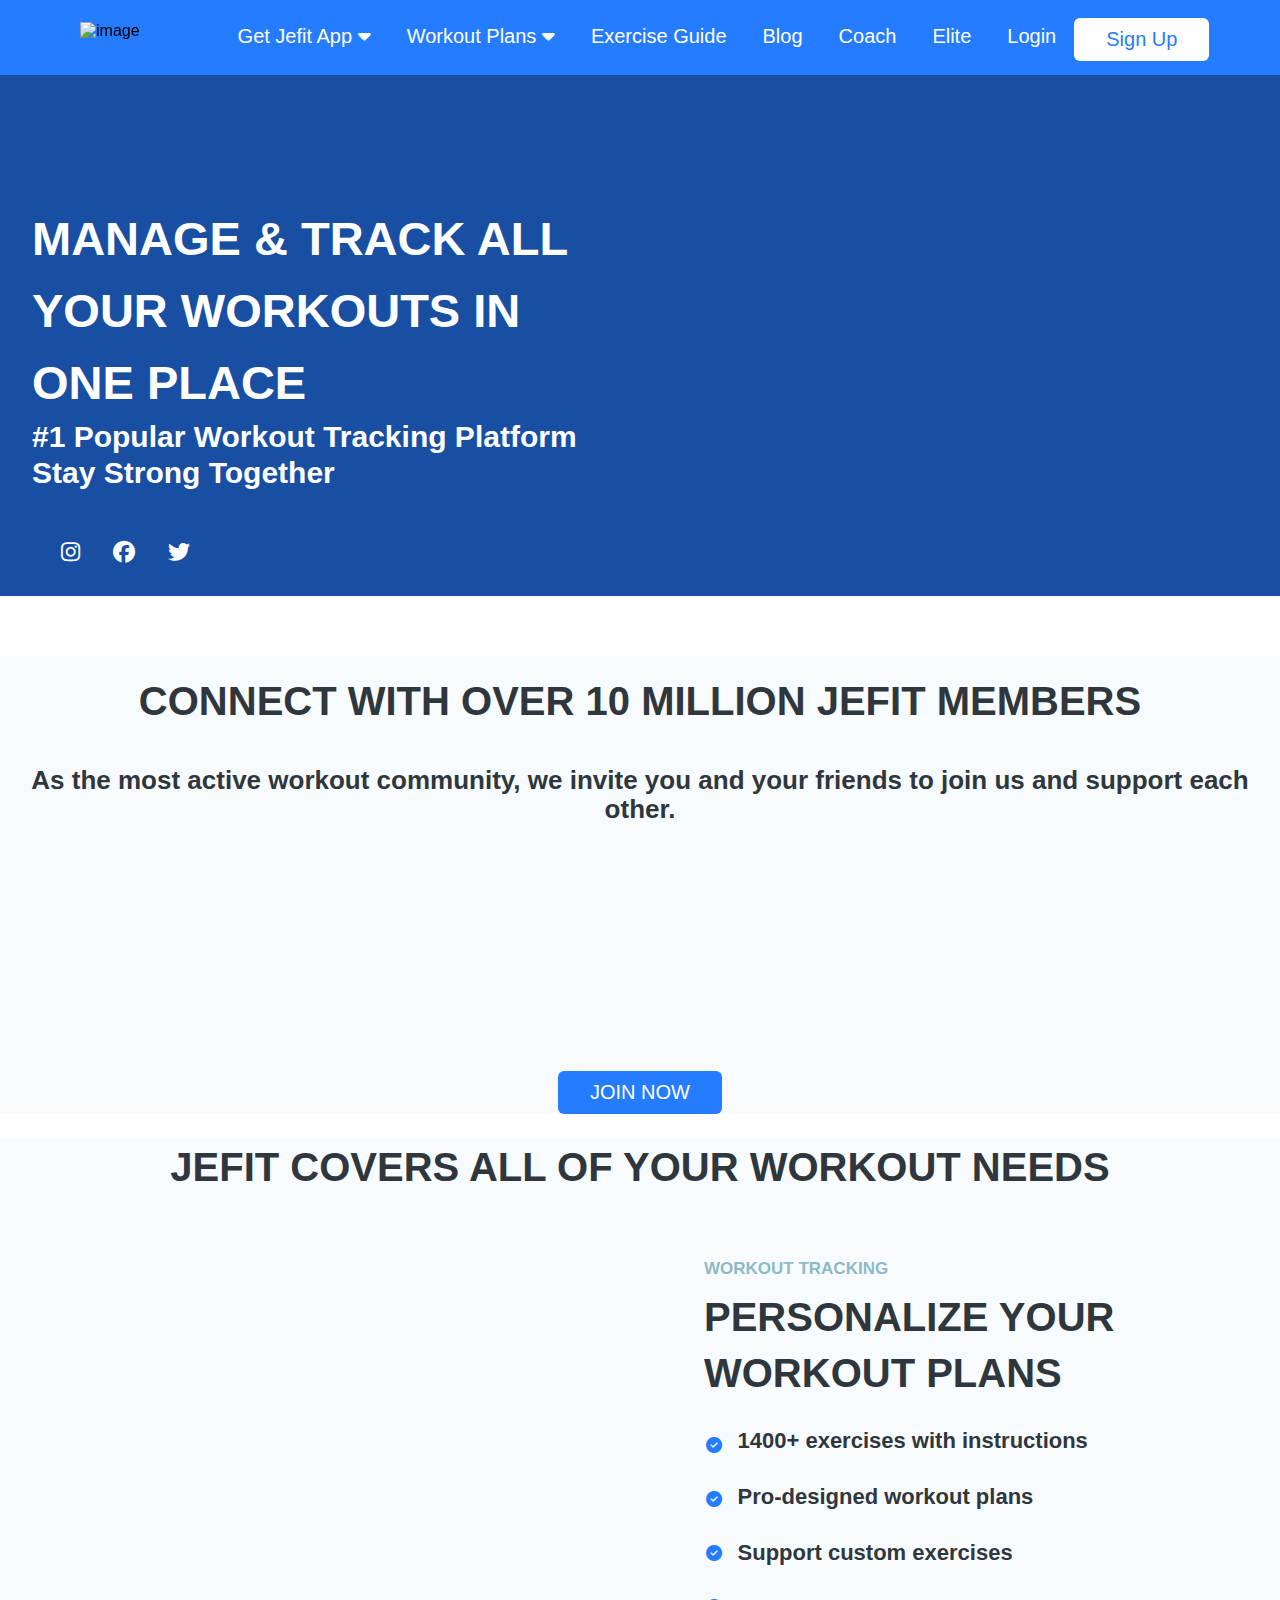
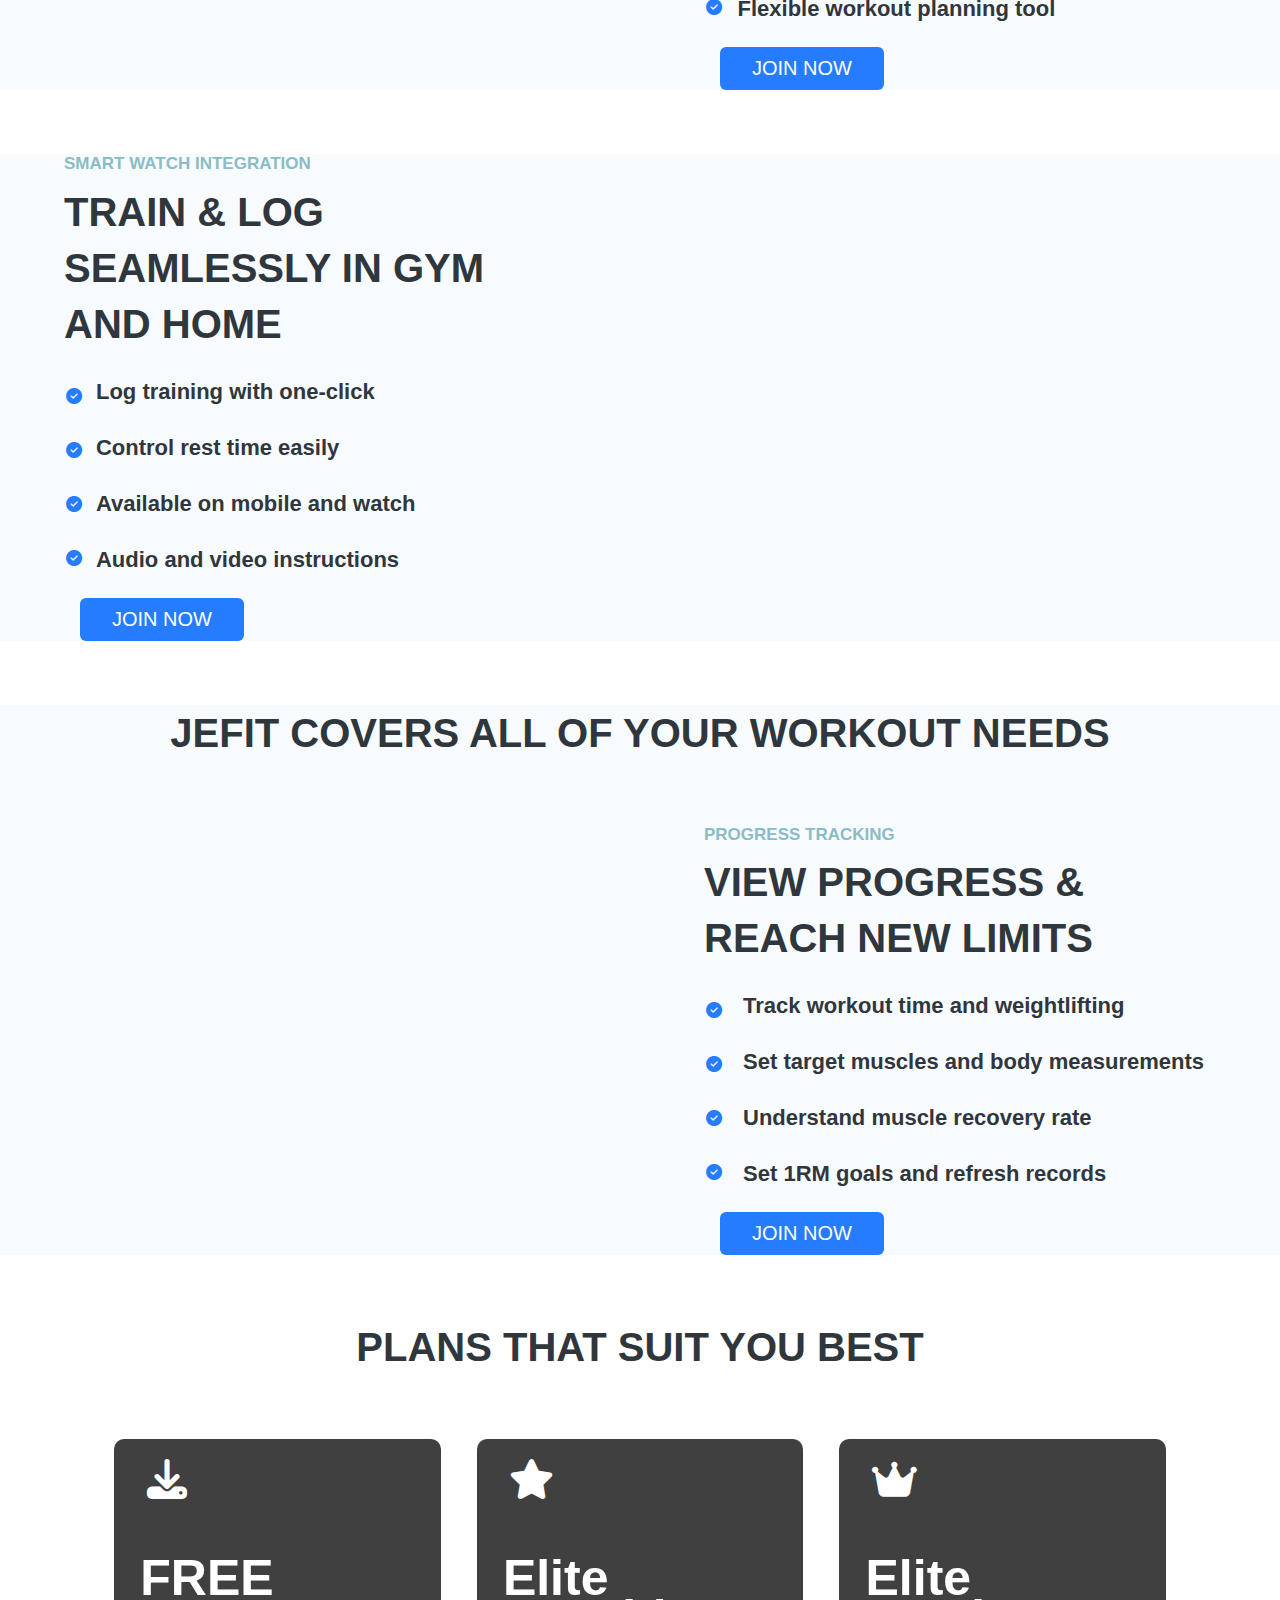
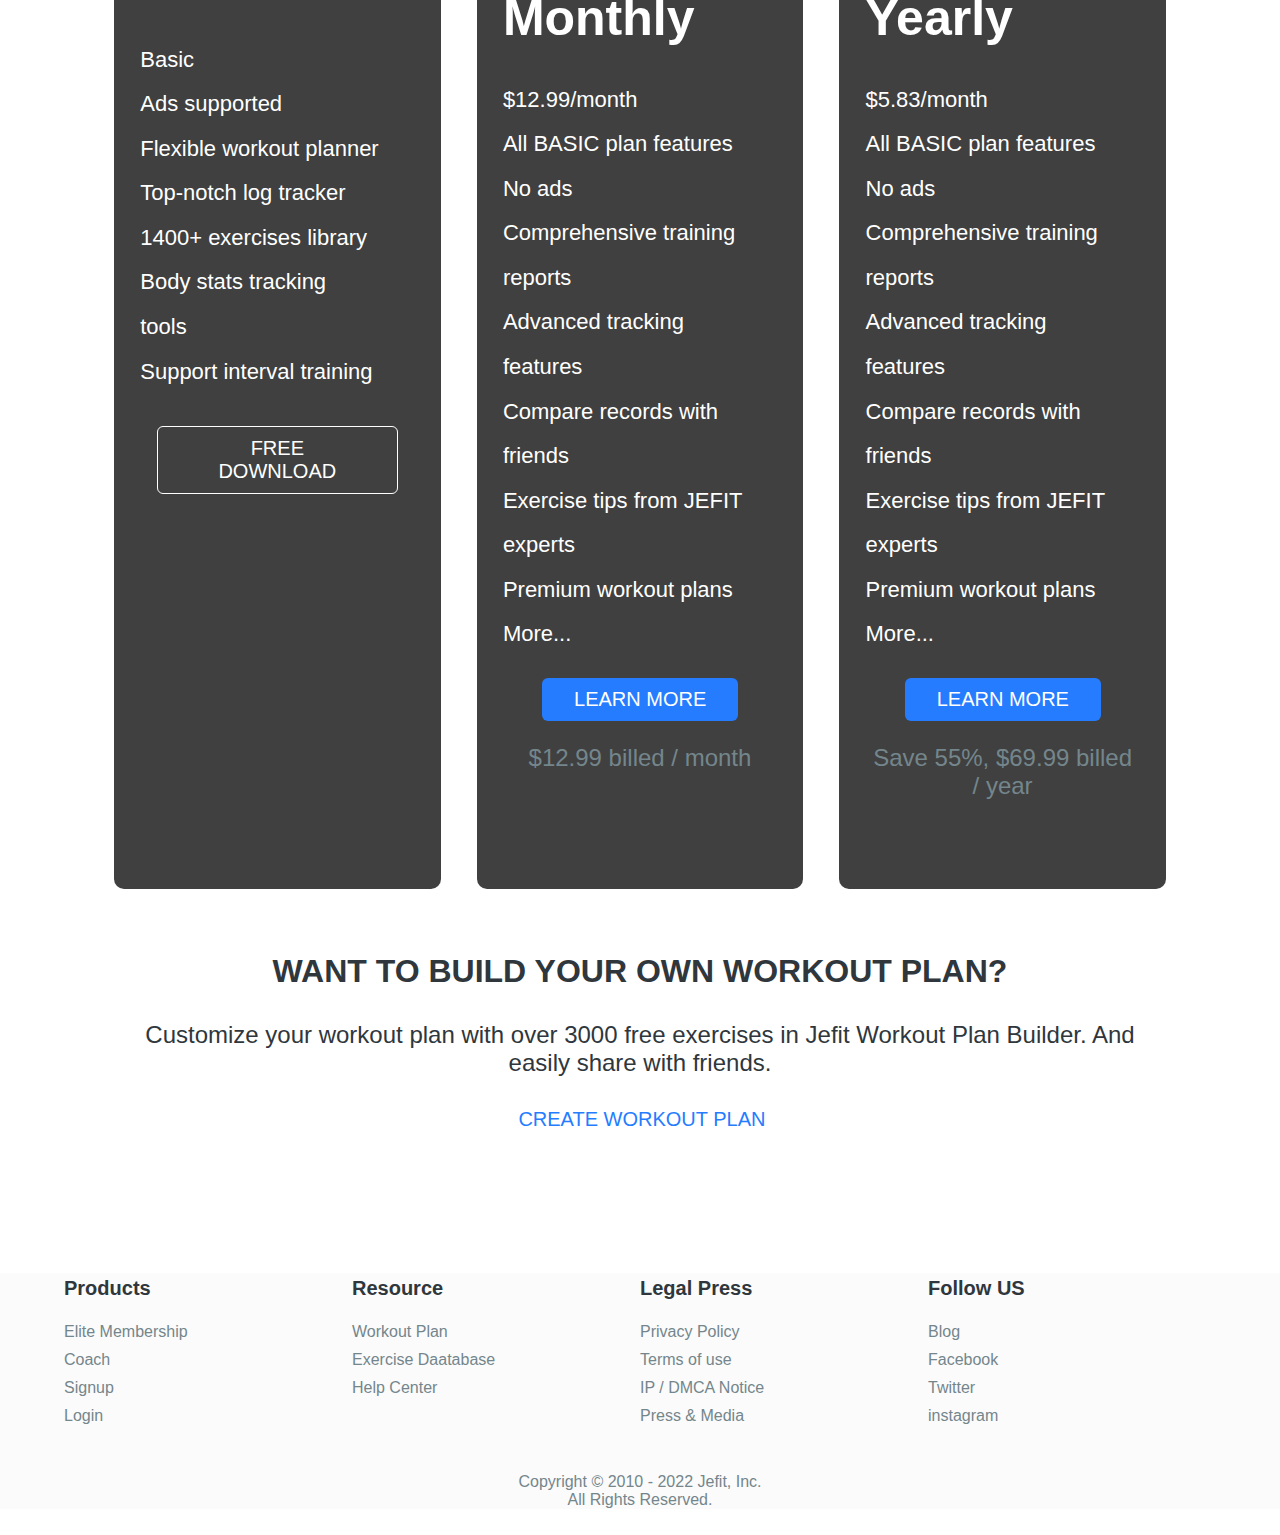
==== Index.html @ 61a79a10 "Merge pull request #26 from iamitpal/Day-5" ====
<!DOCTYPE html>
<html lang="en">
  <head>
    <meta charset="UTF-8" />
    <meta http-equiv="X-UA-Compatible" content="IE=edge" />
    <meta name="viewport" content="width=device-width, initial-scale=1.0" />
    <title>Nav Bar</title>
    <link rel="stylesheet" href="./Styles/nav.css" />
    <link rel="stylesheet" href="./Script/index.js" />
    <link
      rel="stylesheet"
      href="https://cdnjs.cloudflare.com/ajax/libs/font-awesome/6.2.0/css/all.min.css"
    />
  </head>
  <body>
    <nav>
      <div id="toggled_btn" onclick="toggled()">
        <span></span>
        <span></span>
        <span></span>
        <span></span>
      </div>
      <img
        src="https://www.jefit.com/wp/wp-content/uploads/2017/07/cropped-logo_155_40_white-120x31.webp"
        alt="image"
      />
      <ul id="nav">
        <li>
          <a href="https://www.jefit.com"
            >Get Jefit App <i class="fa-solid fa-caret-down"></i
          ></a>
          <ul>
            <li>
              <a
                href="https://apps.apple.com/app/apple-store/id449810000"
                target="_blank"
                >Workout App (iOS)</a
              >
            </li>
            <li>
              <a
                href="https://play.google.com/store/apps/details?id=je.fit&referrer=utm_source%3Demail"
                target="_blank"
                >Workout App (Android)</a
              >
            </li>
          </ul>
        </li>
        <li>
          <a href="#">Workout Plans <i class="fa-solid fa-caret-down"></i></a>
          <ul>
            <li>
              <a href="#">Pro designed Plan</a>
            </li>
            <li>
              <a href="#">Create My Plan</a>
            </li>
          </ul>
        </li>
        <li><a href="#">Exercise Guide</a></li>
        <li><a href="./Blog.html">Blog</a></li>
        <li><a href="#">Coach</a></li>
        <li><a href="#">Elite</a></li>
        <li><a id="Login">Login</a></li>
        <div><button id="Signup">Sign Up</button></div>
      </ul>
    </nav>
    <div id="master1">
      <div id="master2">
        <h1>MANAGE & TRACK ALL YOUR WORKOUTS IN ONE PLACE</h1>
        <h3>#1 Popular Workout Tracking Platform Stay Strong Together</h3>
        <div class="divv">
          <div id="master3">
            <img
              src="https://www.jefit.com/wp/wp-content/uploads/2021/11/googleplay.png.webp"
              alt=""
            />
            <img
              src="https://www.jefit.com/wp/wp-content/uploads/2021/11/appstore.png.webp"
              alt=""
            />
            <div>
              <i href="" class="fa-brands fa-instagram"></i>
              <i class="fa-brands fa-facebook"></i>
              <i class="fa-brands fa-twitter"></i>
            </div>
          </div>
          <div>
            <img
              src="https://www.jefit.com/wp/wp-content/uploads/2021/11/qrcode_white.png.webp"
              alt=""
            />
          </div>
        </div>
      </div>

      <div id="master2">
        <img
          src="https://www.jefit.com/wp/wp-content/uploads/2022/03/website_hero_watch-1536x1280.webp"
          alt=""
        />
      </div>
    </div>
    <div>
      <div id="slidepage">
        <h3>CONNECT WITH OVER 10 MILLION JEFIT MEMBERS</h3>
        <h4>
          As the most active workout community, we invite you and your friends
          to join us and support each other.
        </h4>
        <div class="slider">
          <div class="slide-track">
            <div class="slide">
              <img
                src="https://www.jefit.com/wp/wp-content/uploads/2021/11/9members-150x150.png.webp"
                alt=""
              />
            </div>
            <div class="slide">
              <img
                src="https://www.jefit.com/wp/wp-content/uploads/2021/11/3members-150x150.png.webp"
                alt=""
              />
            </div>
            <div class="slide">
              <img
                src="https://www.jefit.com/wp/wp-content/uploads/2021/11/10members-150x150.png.webp
              "
                alt=""
              />
            </div>
            <div class="slide">
              <img
                src="https://www.jefit.com/wp/wp-content/uploads/2021/11/6members-150x150.png.webp
              "
                alt=""
              />
            </div>
            <div class="slide">
              <img
                src="https://www.jefit.com/wp/wp-content/uploads/2021/11/13members-150x150.png.webp
              "
                alt=""
              />
            </div>
            <div class="slide">
              <img
                src="https://www.jefit.com/wp/wp-content/uploads/2021/11/18members-150x150.png.webp
              "
                alt=""
              />
            </div>
            <div class="slide">
              <img
                src="https://www.jefit.com/wp/wp-content/uploads/2021/11/16members-150x150.png.webp
              "
                alt=""
              />
            </div>
            <div class="slide">
              <img
                src="https://www.jefit.com/wp/wp-content/uploads/2021/11/12members-150x150.png.webp
              "
                alt=""
              />
            </div>
            <div class="slide">
              <img
                src="https://www.jefit.com/wp/wp-content/uploads/2021/11/17members-150x150.png.webp
              "
                alt=""
              />
            </div>
            <div class="slide">
              <img
                src="https://www.jefit.com/wp/wp-content/uploads/2021/11/10members-150x150.png.webp
              "
                alt=""
              />
            </div>
            <div class="slide">
              <img
                src="https://www.jefit.com/wp/wp-content/uploads/2021/11/9members-150x150.png.webp"
                alt=""
              />
            </div>
            <div class="slide">
              <img
                src="https://www.jefit.com/wp/wp-content/uploads/2021/11/3members-150x150.png.webp"
                alt=""
              />
            </div>
            <div class="slide">
              <img
                src="https://www.jefit.com/wp/wp-content/uploads/2021/11/10members-150x150.png.webp
              "
                alt=""
              />
            </div>
            <div class="slide">
              <img
                src="https://www.jefit.com/wp/wp-content/uploads/2021/11/6members-150x150.png.webp
              "
                alt=""
              />
            </div>
            <div class="slide">
              <img
                src="https://www.jefit.com/wp/wp-content/uploads/2021/11/13members-150x150.png.webp
              "
                alt=""
              />
            </div>
            <div class="slide">
              <img
                src="https://www.jefit.com/wp/wp-content/uploads/2021/11/18members-150x150.png.webp
              "
                alt=""
              />
            </div>
            <div class="slide">
              <img
                src="https://www.jefit.com/wp/wp-content/uploads/2021/11/16members-150x150.png.webp
              "
                alt=""
              />
            </div>
            <div class="slide">
              <img
                src="https://www.jefit.com/wp/wp-content/uploads/2021/11/12members-150x150.png.webp
              "
                alt=""
              />
            </div>
            <div class="slide">
              <img
                src="https://www.jefit.com/wp/wp-content/uploads/2021/11/17members-150x150.png.webp
              "
                alt=""
              />
            </div>
            <div class="slide">
              <img
                src="https://www.jefit.com/wp/wp-content/uploads/2021/11/10members-150x150.png.webp
              "
                alt=""
              />
            </div>
          </div>
        </div>
        <div>
          <button class="button-34" role="button">JOIN NOW</button>
        </div>
      </div>
    </div>
    <div id="container">
      <h1>JEFIT COVERS ALL OF YOUR WORKOUT NEEDS</h1>
      <div>
        <div>
          <img
            src="https://www.jefit.com/wp/wp-content/uploads/2022/08/web1-1536x1536.png"
            alt=""
          />
        </div>
        <div id="container1">
          <div>
            <h4>WORKOUT TRACKING</h4>
            <h2>PERSONALIZE YOUR WORKOUT PLANS</h2>
          </div>
          <div>
            <div>
              <div>
                <i class="fa-solid fa-circle-check"> </i>
              </div>
              <div>
                <i class="fa-solid fa-circle-check"> </i>
              </div>
              <div>
                <i class="fa-solid fa-circle-check"> </i>
              </div>
              <div>
                <i class="fa-solid fa-circle-check"> </i>
              </div>
            </div>
            <div>
              <h3>1400+ exercises with instructions</h3>
              <h3>Pro-designed workout plans</h3>
              <h3>Support custom exercises</h3>
              <h3>Flexible workout planning tool</h3>
              <div>
                <button class="button-34" role="button">JOIN NOW</button>
              </div>
            </div>
          </div>
        </div>
      </div>
    </div>
    <div id="container">
      <h1></h1>
      <div>
        <div id="container1">
          <div>
            <h4>SMART WATCH INTEGRATION</h4>
            <h2>TRAIN & LOG SEAMLESSLY IN GYM AND HOME</h2>
          </div>
          <div>
            <div>
              <div>
                <i class="fa-solid fa-circle-check"> </i>
              </div>
              <div>
                <i class="fa-solid fa-circle-check"> </i>
              </div>
              <div>
                <i class="fa-solid fa-circle-check"> </i>
              </div>
              <div>
                <i class="fa-solid fa-circle-check"> </i>
              </div>
            </div>
            <div>
              <h3>Log training with one-click</h3>
              <h3>Control rest time easily</h3>
              <h3>Available on mobile and watch</h3>
              <h3>Audio and video instructions</h3>
              <div>
                <button class="button-34" role="button">JOIN NOW</button>
              </div>
            </div>
          </div>
        </div>
        <div>
          <img
            src="https://www.jefit.com/wp/wp-content/uploads/2022/08/web2-1536x1536.png"
            alt=""
          />
        </div>
      </div>
    </div>
    <div id="container">
      <h1>JEFIT COVERS ALL OF YOUR WORKOUT NEEDS</h1>
      <div>
        <div>
          <img
            src="https://www.jefit.com/wp/wp-content/uploads/2022/08/web3-1536x1536.png"
            alt=""
          />
        </div>
        <div id="container1">
          <div>
            <h4>PROGRESS TRACKING</h4>
            <h2>VIEW PROGRESS & REACH NEW LIMITS</h2>
          </div>
          <div>
            <div>
              <div>
                <i class="fa-solid fa-circle-check"> </i>
              </div>
              <div>
                <i class="fa-solid fa-circle-check"> </i>
              </div>
              <div>
                <i class="fa-solid fa-circle-check"> </i>
              </div>
              <div>
                <i class="fa-solid fa-circle-check"> </i>
              </div>
            </div>
            <div>
              <h3>Track workout time and weightlifting</h3>
              <h3>Set target muscles and body measurements</h3>
              <h3>Understand muscle recovery rate</h3>
              <h3>Set 1RM goals and refresh records</h3>
              <div>
                <button class="button-34" role="button">JOIN NOW</button>
              </div>
            </div>
          </div>
        </div>
      </div>
    </div>
    <div>
      <h1>PLANS THAT SUIT YOU BEST</h1>
      <div id="elite">
        <div>
          <div>
            <i class="fa-solid fa-download"></i>
            <h1>FREE</h1>
            <h3>Basic</h3>
            <h3>Ads supported</h3>
            <h3>Flexible workout planner</h3>
            <h3>Top-notch log tracker</h3>
            <h3>1400+ exercises library</h3>
            <h3>Body stats tracking</h3>
            <h3>tools</h3>
            <h3>Support interval training</h3>
            <div>
              <button class="dbutton" role="button">FREE DOWNLOAD</button>
            </div>
          </div>
          <div>
            <i class="fa-solid fa-star"></i>
            <h1>Elite Monthly</h1>
            <h3>$12.99/month</h3>
            <h3>All BASIC plan features</h3>
            <h3>No ads</h3>
            <h3>Comprehensive training</h3>
            <h3>reports</h3>
            <h3>Advanced tracking</h3>
            <h3>features</h3>
            <h3>Compare records with</h3>
            <h3>friends</h3>
            <h3>Exercise tips from JEFIT</h3>
            <h3>experts</h3>
            <h3>Premium workout plans</h3>
            <h3>More...</h3>
            <div>
              <button class="button-344" role="button">LEARN MORE</button>
            </div>
            <h2>$12.99 billed / month</h2>
          </div>
          <div>
            <i class="fa-solid fa-crown"></i>
            <h1>
              Elite <br />
              Yearly
            </h1>
            <h3>$5.83/month</h3>
            <h3>All BASIC plan features</h3>
            <h3>No ads</h3>
            <h3>Comprehensive training</h3>
            <h3>reports</h3>
            <h3>Advanced tracking</h3>
            <h3>features</h3>
            <h3>Compare records with</h3>
            <h3>friends</h3>
            <h3>Exercise tips from JEFIT</h3>
            <h3>experts</h3>
            <h3>Premium workout plans</h3>
            <h3>More...</h3>
            <div>
              <button class="button-344" role="button">LEARN MORE</button>
            </div>
            <h2>Save 55%, $69.99 billed / year</h2>
          </div>
        </div>
      </div>
    </div>
    <div id="lpage">
      <div>
        <h1>WANT TO BUILD YOUR OWN WORKOUT PLAN?</h1>
        <h2>
          Customize your workout plan with over 3000 free exercises in Jefit
          Workout Plan Builder. And easily share with friends.
        </h2>
        <button class="lbutton">CREATE WORKOUT PLAN</button>
      </div>
    </div>
    <div id="footer">
      <div>
        <div>
          <h4>Products</h4>
          <div>
            <a href="">Elite Membership</a><br />
            <a href="">Coach</a><br />
            <a href="">Signup</a><br />
            <a href="">Login</a>
          </div>
        </div>
        <div>
          <h4>Resource</h4>
          <div>
            <a href="">Workout Plan</a><br />
            <a href="">Exercise Daatabase</a><br />
            <a href="">Help Center</a><br />
          </div>
        </div>
        <div>
          <h4>Legal Press</h4>
          <div>
            <a href="">Privacy Policy</a><br />
            <a href="">Terms of use</a><br />
            <a href="">IP / DMCA Notice</a><br />
            <a href="">Press & Media</a>
          </div>
        </div>
        <div>
          <h4>Follow US</h4>
          <div>
            <a href="">Blog</a><br />
            <a href="">Facebook</a><br />
            <a href="">Twitter</a><br />
            <a href="">instagram</a>
          </div>
        </div>
      </div>
      <p>Copyright © 2010 - 2022 Jefit, Inc.</p>
      <p>All Rights Reserved.</p>
    </div>
  </body>
</html>
<script>
  document.querySelector("#Login").addEventListener("click", Login);
  document.querySelector("#Signup").addEventListener("click", Signup);
  document.querySelector("nav img").addEventListener("click", home);

  function Login() {
    console.log("invoked");
    window.location.href = "Login.html";
  }
  function Signup() {
    console.log("invoked");
    window.location.href = "Signup.html";
  }
  function home() {
    console.log("invoked");
    window.location.href = "nav.html";
  }
  function toggled() {
    let navbar = document.getElementById("nav");
    navbar.classList.toggled("show");
  }
</script>
---- Styles/nav.css ----
* {
  margin: 0;
  padding: 0;
  font-family: sans-serif;
  /* background-color: #f8fbfe; */
}
nav {
  width: 100%;
  height: 75px;
  background-color: #257cff;
}
nav img {
  margin: auto;
  float: left;
  padding: 22px 80px;
  cursor: pointer;
}
nav ul li {
  /* border: 1px solid red; */
  float: left;
  list-style: none;
  position: relative;
}
nav ul li a {
  display: inline-block;
  /* border: 1px solid red; */
  font-family: sans-serif;
  color: white;
  font-size: 20px;
  padding: 20px 18px;
  margin-top: 5px;
  text-decoration: none;
}
#toggled_btn {
  width: 35px;
  position: absolute;
  right: 80px;
  top: 20px;
  display: none;
}
#toggled_btn span {
  display: inline-block;
  width: 100%;
  height: 2px;
  background-color: #ffffff;
  float: left;
  margin-bottom: 8px;
}

nav ul li ul {
  display: none;
  /* border: 1px solid red; */
  position: absolute;
  background-color: #257cff;
  padding: 10px;
  border-radius: 0px 0px 4px 4px;
}
#Login {
  cursor: pointer;
}

nav ul li:hover ul {
  display: block;
}

nav ul li ul li {
  width: 140px;
  border-radius: 4px;
}
nav ul li ul li a {
  padding: 8px 6px;
}
nav ul li ul li a:hover {
  color: #dfd3d3;
}
button {
  background-color: white;
  border: none;
  color: #257cff;
  padding: 10px 32px;
  text-align: center;
  text-decoration: none;
  font-size: 20px;
  border-radius: 6px;
  cursor: pointer;
  margin-top: 18px;
}
button:hover {
  background-color: #184fa3;
  border: none;
  color: white;
  padding: 10px 32px;
  text-align: center;
  text-decoration: none;
  font-size: 20px;
  border-radius: 6px;
  cursor: pointer;
}
#master1 {
  display: grid;
  width: 100%;
  /* border: 4px solid rgb(122, 85, 224); */
  grid-template-columns: repeat(2, 2fr);
  grid-template-rows: repeat(1, auto);
  background-color: #184fa3;
}
#master2 {
  /* border: 4px solid yellow; */
  margin-top: 15%;
  padding: 5%;
}
#master2 > img {
  width: 100%;
  /* height: 410px; */
}
.divv {
  /* border: 5px solid red; */
  display: grid;
  grid-template-columns: repeat(2, 1fr);
  grid-template-rows: repeat(1, auto);
}
#master3 {
  /* border: 1px solid white; */
  margin-top: 5%;
  color: white;
}
#master3 + div {
  /* border: 1px solid white; */
  margin-top: 5%;
}
#master2 > h1 {
  font-family: sans-serif;
  font-size: 47px;
  line-height: 72px;
  color: white;
}
h1 + h3 {
  font-family: sans-serif;
  font-size: 30px;
  line-height: 36px;
  color: white;
}
div > i {
  margin-top: 6%;
  margin-left: 10%;
  font-size: 22px;
}
#slidepage {
  background-color: #f8fbfe;
  /* border: 4px solid royalblue; */
  width: 100%;
  height: auto;
  margin: auto;
  /* text-align: center; */
}
#slidepage > h3 {
  /* border: 1px solid red; */
  color: #2f373d;
  margin-top: 60px;
  font-size: 40px;
  line-height: 50px;
  text-align: center;
}
#slidepage > h3 + h4 {
  /* border: 1px solid red; */
  color: #2f373d;
  margin-top: 20px;
  font-size: 26px;
  line-height: 29px;
  text-align: center;
}

/* ----------------------------------------------------------- */
.slider {
  height: 250px;
  margin: auto;
  position: relative;
  width: 90%;
  display: grid;
  place-items: center;
  overflow: hidden;
}
.slide-track {
  display: flex;
  width: calc(250px * 20);
  animation: scroll 40s linear infinite;
}
.slide-track:hover {
  animation-play-state: paused;
}
@keyframes scroll {
  0% {
    transform: translateX(0);
  }
  100% {
    transform: translateX(calc(-250px * 10));
  }
}
.slide {
  height: 200px;
  width: 250px;
  display: flex;
  align-items: center;
  padding: 15px;
  perspective: 100px;
}
img {
  /* width: 100%; */
  transition: transform 0.5s;
}
img:hover {
  transform: translateZ(20px);
}
/* ---------------------------------------------------------------------------- */
#slidepage > h3 {
  /* border: 4px solid blue; */
  /* margin-top: 20px; */
  padding: 20px 0px;
}
.button-34 {
  background-color: #257cff;
  border: none;
  color: white;
  padding: 10px 32px;
  text-align: center;
  text-decoration: none;
  font-size: 20px;
  border-radius: 6px;
  cursor: pointer;
  margin-top: 22px;
}
.button-34:hover {
  background-color: #184fa3;
  border: none;
  color: white;
  padding: 10px 32px;
  text-align: center;
  text-decoration: none;
  font-size: 20px;
  border-radius: 6px;
  cursor: pointer;
}
.slider + div {
  /* border: 4px solid royalblue; */
  text-align: center;
  margin-top: -25px;
}
#container {
  width: 100%;
  background-color: #f8fbfe;
}
#container > h1 {
  text-align: center;
  color: #2f373d;
  font-size: 40px;
  line-height: 56px;
  margin-bottom: 5%;
  margin-top: 2%;
}
#container > h1 + div {
  /* border: 4px solid royalblue; */
  display: flex;
  /* flex-direction: column; */
  width: 100%;
}
#container > h1 + div img {
  width: 100%;
}
#container > h1 + div > div {
  /* border: 4px solid yellow; */
  margin: auto;
  width: 38%;
  height: auto;
  margin-left: 5%;
}
.fa-circle-check {
  color: #257cff;
  margin-top: 36px;
  font-size: medium;
}
#container1 > div + div {
  /* border: 1px solid red; */
  width: fit-content;
  display: flex;
  width: fit-content;
  /* margin-top: 30px; */
  width: 100%;
}
#container1 > div + div > div > h3 {
  width: 100%;
  margin-top: 24px;
  margin-left: 5%;
  color: #2f373d;
  font-size: 22px;
  line-height: 32px;
}
#container1 > div > h2 {
  margin-top: 2%;
  font-size: 40px;
  line-height: 56px;
  color: #2f373d;
}
#container1 > div > h4 {
  font-size: 17px;
  line-height: 20px;
  color: #8bbbc5;
}
#elite {
  width: 100%;
}
#elite > div {
  /* border: 3px solid rgb(255, 0, 119); */
  display: flex;
  margin: auto;
  width: 85%;
  height: 1050px;
}
#elite > div > div {
  /* border: 3px solid rgb(231, 17, 17); */
  background-color: #404040;
  width: 30%;
  margin: auto;
  height: 100%;
  border-radius: 10px;
}
#container + div > h1 {
  text-align: center;
  font-size: 40px;
  line-height: 56px;
  color: #2f373d;
  margin: 5%;
}
div > i + h1 {
  font-size: 50px;
  line-height: 40px;
  color: #fff;
  padding: 12% 8%;
  margin-top: 6%;
}
div > i + h1 ~ h3 {
  font-size: 22px;
  line-height: 25px;
  font-weight: normal;
  color: white;
  padding: 3% 8%;
}
h3 + h3 + div > button {
  margin: auto;
}
h3 + div > button:hover {
  background-color: white;
  color: #257cff;
  border: #257cff;
}
div + h2 {
  color: #74868c;
  text-align: center;
  margin: 7% 10%;
  font-weight: normal;
}
.fa-crown {
  font-size: 40px;
  color: white;
}
.fa-star {
  font-size: 40px;
  color: white;
}
.fa-download {
  font-size: 40px;
  color: white;
}
.dbutton {
  margin: 10% 13%;
  background-color: transparent;
  border: 1px solid white;
  color: #fff;
}
.button-344 {
  background-color: #257cff;
  border: none;
  color: white;
  padding: 10px 32px;
  text-align: center;
  text-decoration: none;
  font-size: 20px;
  border-radius: 6px;
  cursor: pointer;
  margin-top: 22px;
  margin-left: 20%;
}
.button-344:hover {
  background-color: #184fa3;
  border: none;
  color: white;
  padding: 10px 32px;
  text-align: center;
  text-decoration: none;
  font-size: 20px;
  border-radius: 6px;
  cursor: pointer;
}
#lpage {
  width: 100%;
  height: auto;
  /* border: 2px solid green; */
}
#lpage > div {
  width: 80%;
  height: 320px;
  /* border: 4px solid maroon; */
  margin: auto;
  margin-top: 5%;
}
#lpage > div > h1 {
  text-align: center;
  color: #2f373d;
}
#lpage > div > h1 + h2 {
  color: #2f373d;
  text-align: center;
  margin-top: 3%;
  font-weight: normal;
}
#lpage > div > h1 + h2 + button {
  text-align: center;
  align-items: center;
  margin-left: 35%;
  margin-top: 2%;
  /* border: 1px solid #257cff; */
}
/* ------------------------------------------------------------- */
#footer {
  width: 100%;
  height: auto;
  /* border: 1px solid hotpink; */
  background-color: #fbfbfb;
  margin-bottom: 2%;
}
#footer > div {
  /* border: 4px solid rebeccapurple; */
  display: grid;
  width: 90%;
  margin: auto;
  grid-template-columns: repeat(4, 1fr);
  grid-template-rows: repeat(1, 200px);
}
#footer > div h4 {
  /* border: 1px solid green; */
  color: #2f373d;
  font-size: 20px;
  line-height: 30px;
  font-weight: 700;
}
#footer > div > div h4 + div {
  margin-top: 5%;
}
#footer a {
  text-decoration: none;
  color: #74868c;
  font-size: 16px;
  line-height: 28px;
}
#footer p {
  text-align: center;
  color: #74868c;
}

/* Medium screens */
@media all and (min-width: 451px) and (max-width: 750px) {
  #master1 {
    grid-template-columns: repeat(1, 1fr);
  }
  h3 + div {
    grid-template-columns: repeat(1, 1fr);
  }
  #master2 > h1 {
    font-size: 30px;
  }
  h1 + h3 {
    font-size: 22px;
  }
  /* #master2 > img {
    width: 100%;
  } */
  #slidepage > h3 {
    font-size: 32px;
  }
  #slidepage > h3 + h4 {
    font-size: 18px;
  }
  #container > h1 {
    font-size: 35px;
  }
  #container > h1 + div {
    flex-direction: column;
  }
}
/* Small screens */
@media all and (min-width: 100px) and (max-width: 450px) {
  h3 + div {
    grid-template-columns: repeat(1, 1fr);
  }
  #master1 {
    grid-template-columns: repeat(1, 1fr);
  }
  #master2 > h1 {
    font-size: 22px;
  }
  h1 + h3 {
    font-size: 15px;
  }
  #slidepage > h3 {
    font-size: 28px;
  }
  #slidepage > h3 + h4 {
    font-size: 15px;
  }
  #container > h1 {
    font-size: 30px;
  }
  #container > h1 + div {
    flex-direction: column;
  }
}
@media (max-width: 991px) {
  #toggled_btn {
    display: block;
  }
  nav ul li {
    display: none;
    width: 100%;
    border-top: 1px solid #000;
    padding-top: 20px;
    margin-top: 30px;
  }
  #nav ul li {
    padding: 15px 0px;
    width: 100%;
  }
  #Signup {
    display: none;
  }
  #nav.show {
    display: block;
  }
}
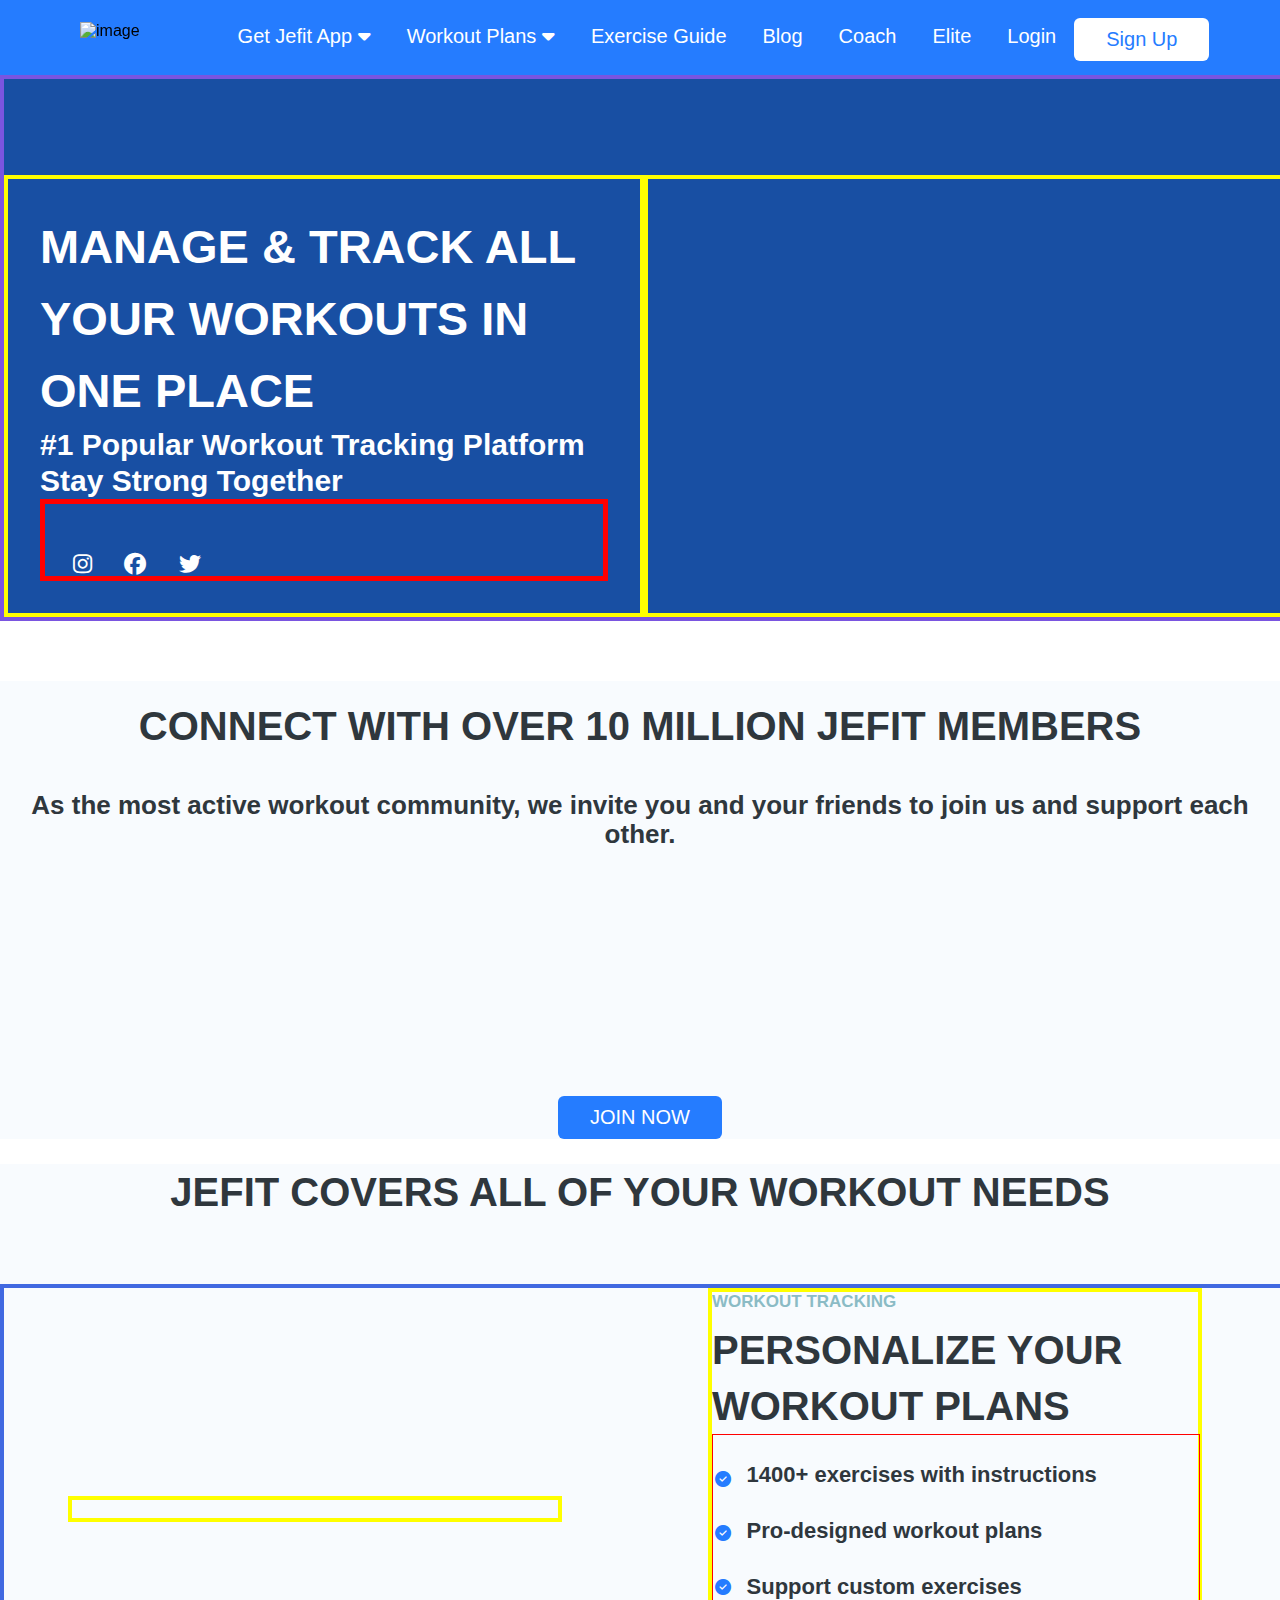
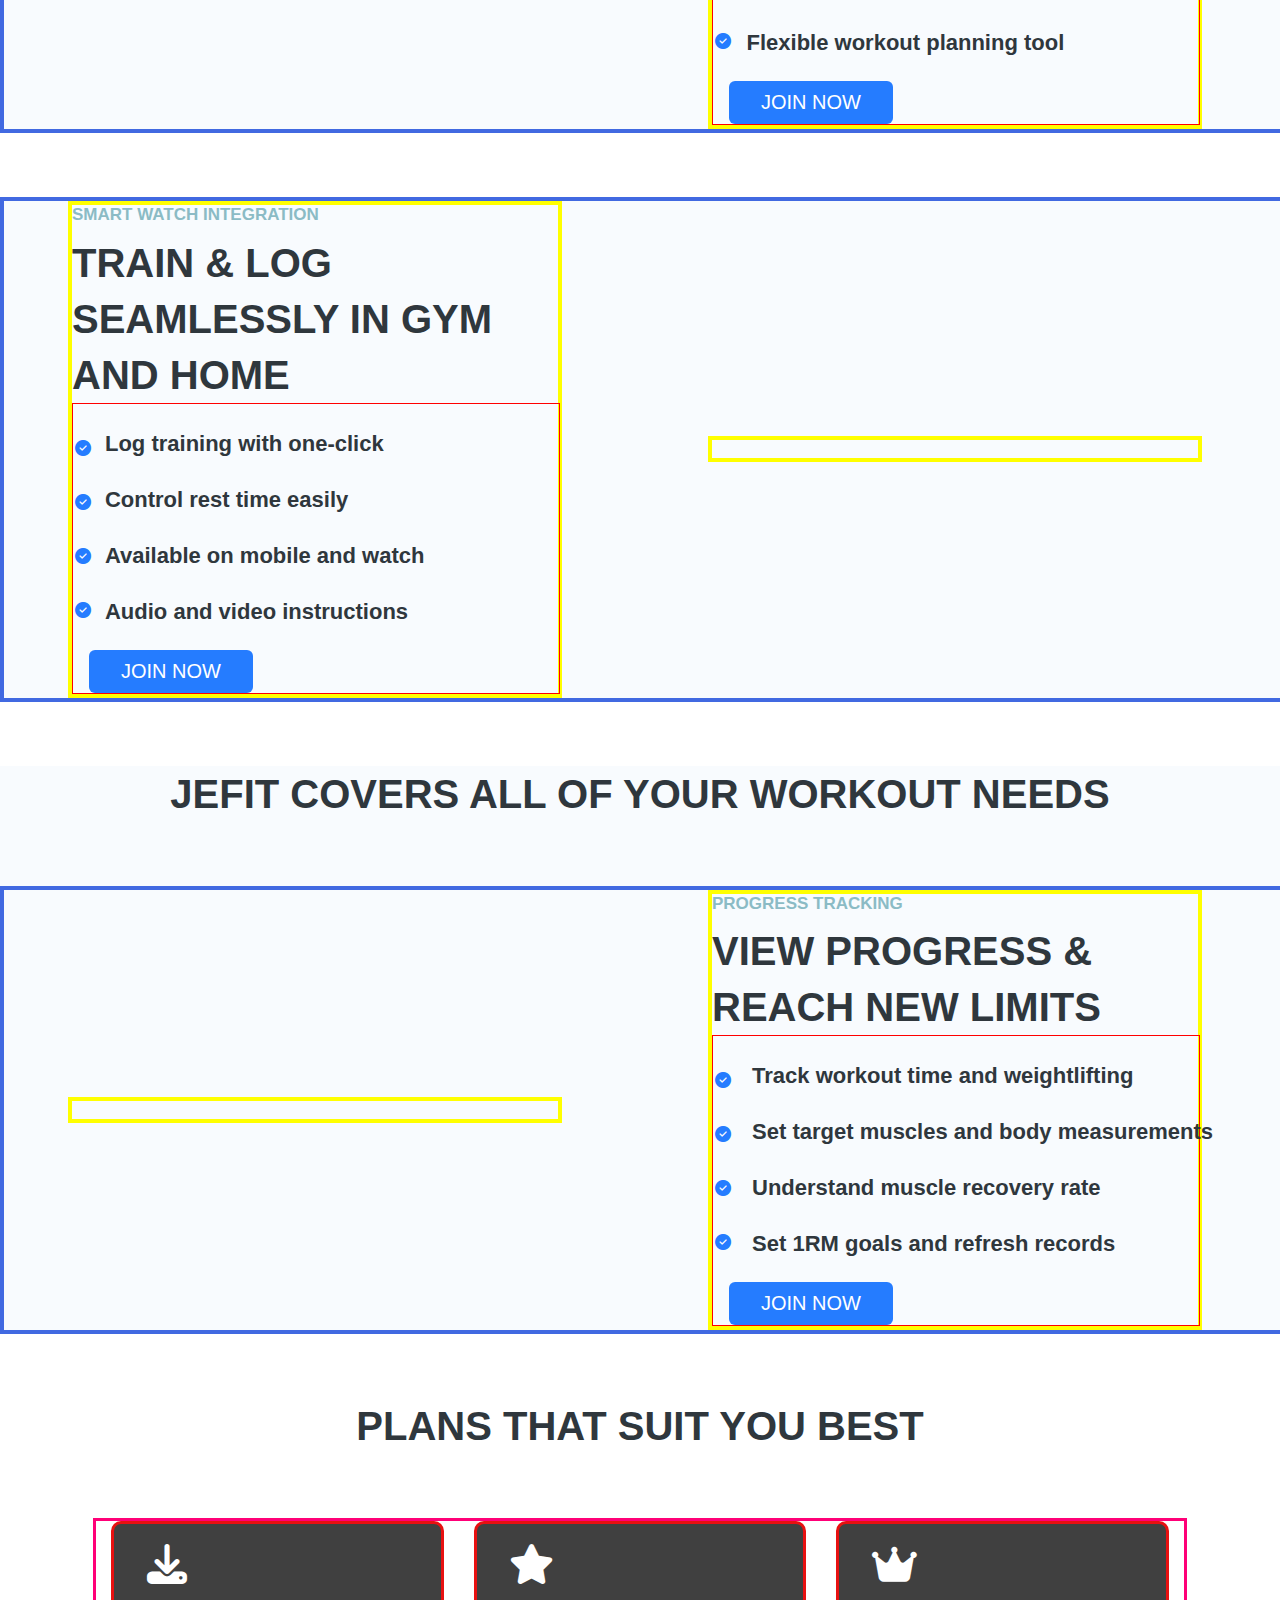
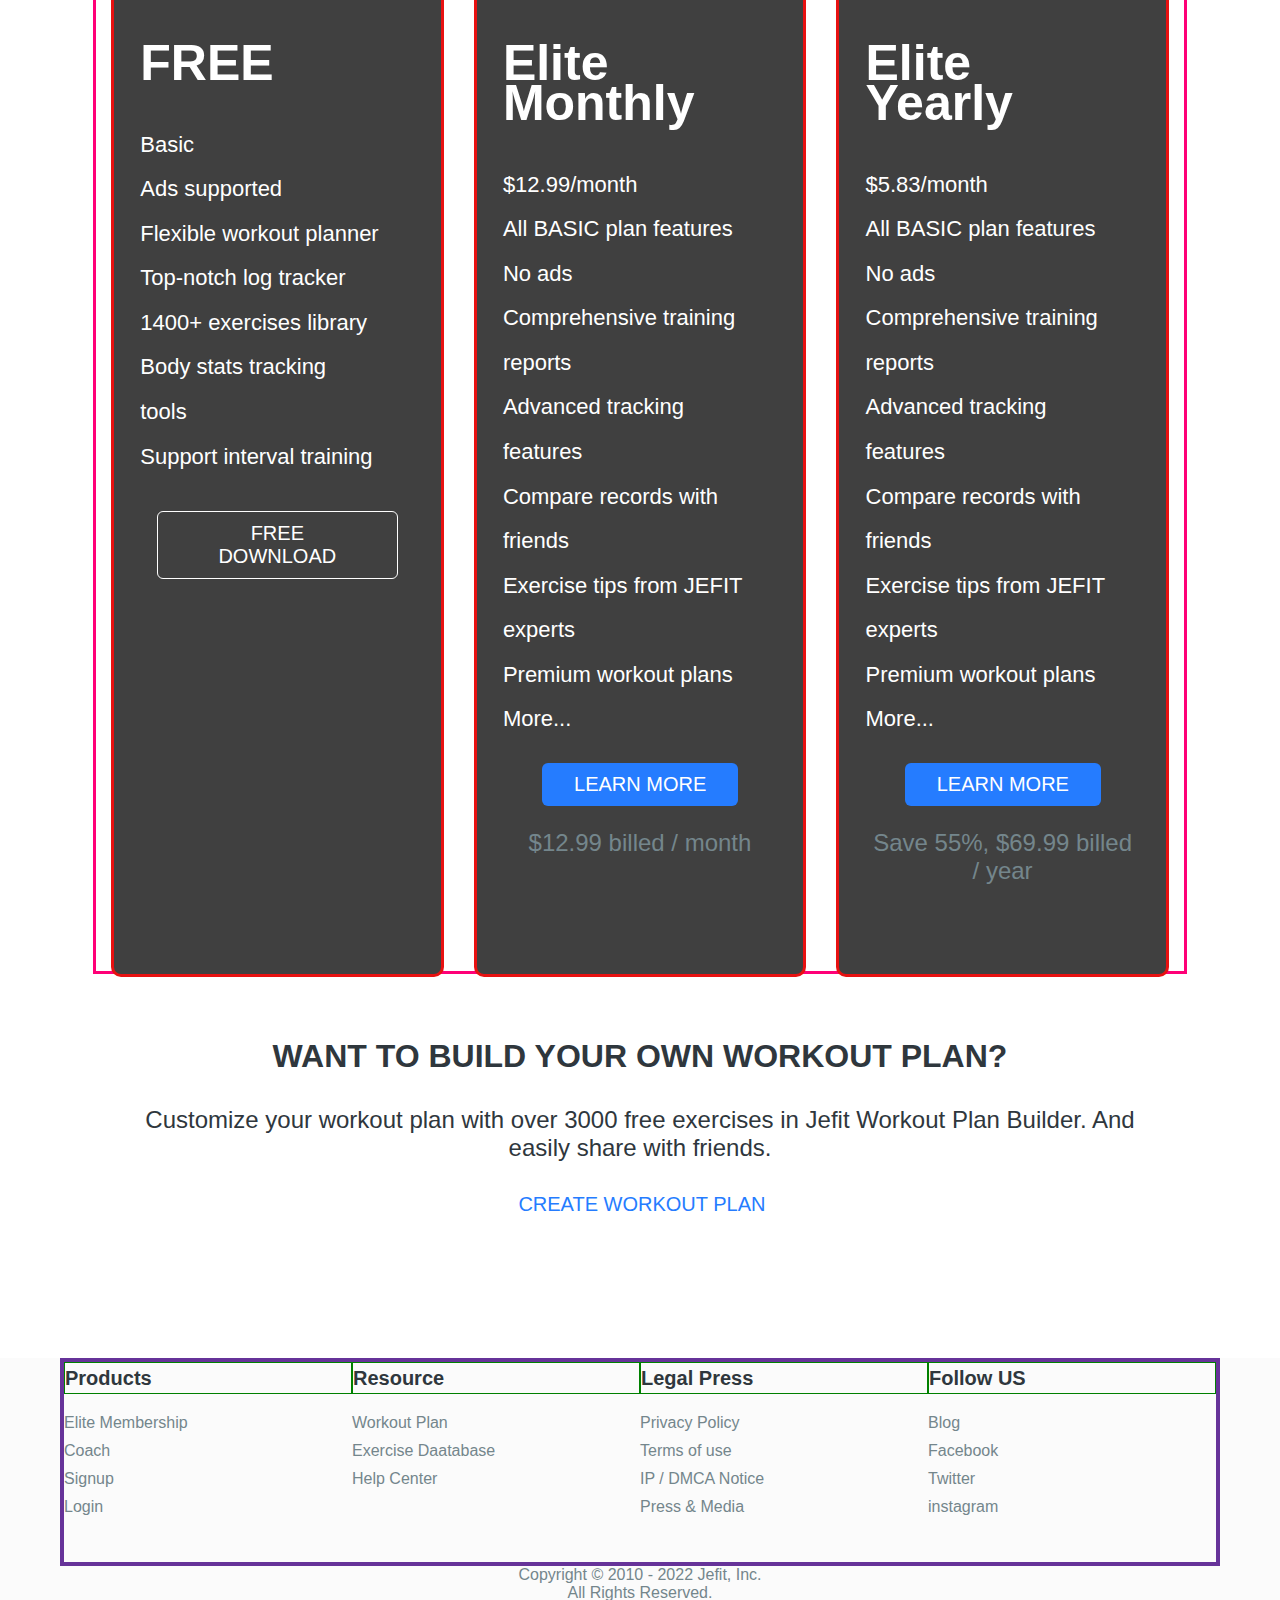
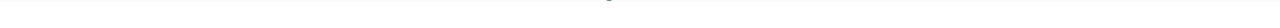
==== commit 00d9506e: "Merge pull request #27 from iamitpal/Day-5" ====
--- a/Index.html
+++ b/Index.html
@@ -4,8 +4,8 @@
     <meta charset="UTF-8" />
     <meta http-equiv="X-UA-Compatible" content="IE=edge" />
     <meta name="viewport" content="width=device-width, initial-scale=1.0" />
-    <title>Nav Bar</title>
-    <link rel="stylesheet" href="./Styles/nav.css" />
+    <title>Home | Jefit - #1 Gym / Home workout app</title>
+    <link rel="stylesheet" href="./Styles/index.css" />
     <link rel="stylesheet" href="./Script/index.js" />
     <link
       rel="stylesheet"
--- a/Styles/index.css
+++ b/Styles/index.css
@@ -0,0 +1,612 @@
+* {
+  margin: 0;
+  padding: 0;
+  font-family: sans-serif;
+  /* background-color: #f8fbfe; */
+}
+nav {
+  width: 100%;
+  height: 75px;
+  background-color: #257cff;
+}
+nav img {
+  margin: auto;
+  float: left;
+  padding: 22px 80px;
+  cursor: pointer;
+}
+nav ul li {
+  /* border: 1px solid red; */
+  float: left;
+  list-style: none;
+  position: relative;
+}
+nav ul li a {
+  display: inline-block;
+  /* border: 1px solid red; */
+  font-family: sans-serif;
+  color: white;
+  font-size: 20px;
+  padding: 20px 18px;
+  margin-top: 5px;
+  text-decoration: none;
+}
+#toggled_btn {
+  width: 35px;
+  position: absolute;
+  right: 80px;
+  top: 20px;
+  display: none;
+}
+#toggled_btn span {
+  display: inline-block;
+  width: 100%;
+  height: 2px;
+  background-color: #ffffff;
+  float: left;
+  margin-bottom: 8px;
+}
+
+nav ul li ul {
+  display: none;
+  /* border: 1px solid red; */
+  position: absolute;
+  background-color: #257cff;
+  padding: 10px;
+  border-radius: 0px 0px 4px 4px;
+}
+#Login {
+  cursor: pointer;
+}
+
+nav ul li:hover ul {
+  display: block;
+}
+
+nav ul li ul li {
+  width: 140px;
+  border-radius: 4px;
+}
+nav ul li ul li a {
+  padding: 8px 6px;
+}
+nav ul li ul li a:hover {
+  color: #dfd3d3;
+}
+button {
+  background-color: white;
+  border: none;
+  color: #257cff;
+  padding: 10px 32px;
+  text-align: center;
+  text-decoration: none;
+  font-size: 20px;
+  border-radius: 6px;
+  cursor: pointer;
+  margin-top: 18px;
+}
+button:hover {
+  background-color: #184fa3;
+  border: none;
+  color: white;
+  padding: 10px 32px;
+  text-align: center;
+  text-decoration: none;
+  font-size: 20px;
+  border-radius: 6px;
+  cursor: pointer;
+}
+#master1 {
+  display: grid;
+  width: 100%;
+  border: 4px solid rgb(122, 85, 224);
+  grid-template-columns: repeat(2, 2fr);
+  grid-template-rows: repeat(1, auto);
+  background-color: #184fa3;
+}
+#master2 {
+  border: 4px solid yellow;
+  margin-top: 15%;
+  padding: 5%;
+}
+#master2 > img {
+  width: 100%;
+  /* height: 410px; */
+}
+.divv {
+  border: 5px solid red;
+  display: grid;
+  grid-template-columns: repeat(2, 1fr);
+  grid-template-rows: repeat(1, auto);
+}
+#master3 {
+  /* border: 1px solid white; */
+  margin-top: 5%;
+  color: white;
+}
+#master3 + div {
+  /* border: 1px solid white; */
+  margin-top: 5%;
+}
+#master2 > h1 {
+  font-family: sans-serif;
+  font-size: 47px;
+  line-height: 72px;
+  color: white;
+}
+h1 + h3 {
+  font-family: sans-serif;
+  font-size: 30px;
+  line-height: 36px;
+  color: white;
+}
+div > i {
+  margin-top: 6%;
+  margin-left: 10%;
+  font-size: 22px;
+}
+#slidepage {
+  background-color: #f8fbfe;
+  /* border: 4px solid royalblue; */
+  width: 100%;
+  height: auto;
+  margin: auto;
+  /* text-align: center; */
+}
+#slidepage > h3 {
+  /* border: 1px solid red; */
+  color: #2f373d;
+  margin-top: 60px;
+  font-size: 40px;
+  line-height: 50px;
+  text-align: center;
+}
+#slidepage > h3 + h4 {
+  /* border: 1px solid red; */
+  color: #2f373d;
+  margin-top: 20px;
+  font-size: 26px;
+  line-height: 29px;
+  text-align: center;
+}
+
+/* ----------------------------------------------------------- */
+.slider {
+  height: 250px;
+  margin: auto;
+  position: relative;
+  width: 90%;
+  display: grid;
+  place-items: center;
+  overflow: hidden;
+}
+.slide-track {
+  display: flex;
+  width: calc(250px * 20);
+  animation: scroll 40s linear infinite;
+}
+.slide-track:hover {
+  animation-play-state: paused;
+}
+@keyframes scroll {
+  0% {
+    transform: translateX(0);
+  }
+  100% {
+    transform: translateX(calc(-250px * 10));
+  }
+}
+.slide {
+  height: 200px;
+  width: 250px;
+  display: flex;
+  align-items: center;
+  padding: 15px;
+  perspective: 100px;
+}
+img {
+  /* width: 100%; */
+  transition: transform 0.5s;
+}
+img:hover {
+  transform: translateZ(20px);
+}
+/* ---------------------------------------------------------------------------- */
+#slidepage > h3 {
+  /* border: 4px solid blue; */
+  /* margin-top: 20px; */
+  padding: 20px 0px;
+}
+.button-34 {
+  background-color: #257cff;
+  border: none;
+  color: white;
+  padding: 10px 32px;
+  text-align: center;
+  text-decoration: none;
+  font-size: 20px;
+  border-radius: 6px;
+  cursor: pointer;
+  margin-top: 22px;
+}
+.button-34:hover {
+  background-color: #184fa3;
+  border: none;
+  color: white;
+  padding: 10px 32px;
+  text-align: center;
+  text-decoration: none;
+  font-size: 20px;
+  border-radius: 6px;
+  cursor: pointer;
+}
+.slider + div {
+  /* border: 4px solid royalblue; */
+  text-align: center;
+  margin-top: -25px;
+}
+#container {
+  width: 100%;
+  background-color: #f8fbfe;
+}
+#container > h1 {
+  text-align: center;
+  color: #2f373d;
+  font-size: 40px;
+  line-height: 56px;
+  margin-bottom: 5%;
+  margin-top: 2%;
+}
+#container > h1 + div {
+  border: 4px solid royalblue;
+  display: flex;
+  /* flex-direction: column; */
+  width: 100%;
+}
+#container > h1 + div img {
+  width: 100%;
+}
+#container > h1 + div > div {
+  border: 4px solid yellow;
+  margin: auto;
+  width: 38%;
+  height: auto;
+  margin-left: 5%;
+}
+.fa-circle-check {
+  color: #257cff;
+  margin-top: 36px;
+  font-size: medium;
+}
+#container1 > div + div {
+  border: 1px solid red;
+  width: fit-content;
+  display: flex;
+  width: fit-content;
+  /* margin-top: 30px; */
+  width: 100%;
+}
+#container1 > div + div > div > h3 {
+  width: 100%;
+  margin-top: 24px;
+  margin-left: 5%;
+  color: #2f373d;
+  font-size: 22px;
+  line-height: 32px;
+}
+#container1 > div > h2 {
+  margin-top: 2%;
+  font-size: 40px;
+  line-height: 56px;
+  color: #2f373d;
+}
+#container1 > div > h4 {
+  font-size: 17px;
+  line-height: 20px;
+  color: #8bbbc5;
+}
+#elite {
+  width: 100%;
+}
+#elite > div {
+  border: 3px solid rgb(255, 0, 119);
+  display: flex;
+  margin: auto;
+  width: 85%;
+  height: 1050px;
+}
+#elite > div > div {
+  border: 3px solid rgb(231, 17, 17);
+  background-color: #404040;
+  width: 30%;
+  margin: auto;
+  height: 100%;
+  border-radius: 10px;
+}
+#container + div > h1 {
+  text-align: center;
+  font-size: 40px;
+  line-height: 56px;
+  color: #2f373d;
+  margin: 5%;
+}
+div > i + h1 {
+  font-size: 50px;
+  line-height: 40px;
+  color: #fff;
+  padding: 12% 8%;
+  margin-top: 6%;
+}
+div > i + h1 ~ h3 {
+  font-size: 22px;
+  line-height: 25px;
+  font-weight: normal;
+  color: white;
+  padding: 3% 8%;
+}
+h3 + h3 + div > button {
+  margin: auto;
+}
+h3 + div > button:hover {
+  background-color: white;
+  color: #257cff;
+  border: #257cff;
+}
+div + h2 {
+  color: #74868c;
+  text-align: center;
+  margin: 7% 10%;
+  font-weight: normal;
+}
+.fa-crown {
+  font-size: 40px;
+  color: white;
+}
+.fa-star {
+  font-size: 40px;
+  color: white;
+}
+.fa-download {
+  font-size: 40px;
+  color: white;
+}
+.dbutton {
+  margin: 10% 13%;
+  background-color: transparent;
+  border: 1px solid white;
+  color: #fff;
+}
+.button-344 {
+  background-color: #257cff;
+  border: none;
+  color: white;
+  padding: 10px 32px;
+  text-align: center;
+  text-decoration: none;
+  font-size: 20px;
+  border-radius: 6px;
+  cursor: pointer;
+  margin-top: 22px;
+  margin-left: 20%;
+}
+.button-344:hover {
+  background-color: #184fa3;
+  border: none;
+  color: white;
+  padding: 10px 32px;
+  text-align: center;
+  text-decoration: none;
+  font-size: 20px;
+  border-radius: 6px;
+  cursor: pointer;
+}
+#lpage {
+  width: 100%;
+  height: auto;
+  /* border: 2px solid green; */
+}
+#lpage > div {
+  width: 80%;
+  height: 320px;
+  /* border: 4px solid maroon; */
+  margin: auto;
+  margin-top: 5%;
+}
+#lpage > div > h1 {
+  text-align: center;
+  color: #2f373d;
+}
+#lpage > div > h1 + h2 {
+  color: #2f373d;
+  text-align: center;
+  margin-top: 3%;
+  font-weight: normal;
+}
+#lpage > div > h1 + h2 + button {
+  text-align: center;
+  align-items: center;
+  margin-left: 35%;
+  margin-top: 2%;
+  /* border: 1px solid #257cff; */
+}
+/* ------------------------------------------------------------- */
+#footer {
+  width: 100%;
+  height: auto;
+  /* border: 1px solid hotpink; */
+  background-color: #fbfbfb;
+  margin-bottom: 2%;
+}
+#footer > div {
+  border: 4px solid rebeccapurple;
+  display: grid;
+  width: 90%;
+  margin: auto;
+  grid-template-columns: repeat(4, 1fr);
+  grid-template-rows: repeat(1, 200px);
+}
+#footer > div h4 {
+  border: 1px solid green;
+  color: #2f373d;
+  font-size: 20px;
+  line-height: 30px;
+  font-weight: 700;
+}
+#footer > div > div h4 + div {
+  margin-top: 5%;
+}
+#footer a {
+  text-decoration: none;
+  color: #74868c;
+  font-size: 16px;
+  line-height: 28px;
+}
+#footer p {
+  text-align: center;
+  color: #74868c;
+}
+
+/* Medium screens */
+@media all and (min-width: 451px) and (max-width: 750px) {
+  #master1 {
+    grid-template-columns: repeat(1, 1fr);
+  }
+  h3 + div {
+    grid-template-columns: repeat(1, 1fr);
+  }
+  #master2 > h1 {
+    font-size: 30px;
+  }
+  h1 + h3 {
+    font-size: 22px;
+  }
+  #slidepage > h3 {
+    font-size: 32px;
+  }
+  #slidepage > h3 + h4 {
+    font-size: 18px;
+  }
+  #container > h1 {
+    font-size: 35px;
+  }
+  #container > h1 + div {
+    margin: auto;
+    flex-wrap: wrap;
+  }
+  #container1 > div + div > div > h3 {
+    font-size: 15px;
+    line-height: 20px;
+    flex-wrap: wrap;
+  }
+  #container1 > div > h2 {
+    font-size: 28px;
+    line-height: 40px;
+  }
+  #container1 > div > h4 {
+    font-size: 10px;
+    line-height: 15px;
+    color: #8bbbc5;
+  }
+  .divv {
+    grid-template-columns: repeat(1, 1fr);
+  }
+  #elite > div {
+    display: none;
+  }
+  .lbutton {
+    display: none;
+  }
+  #footer > div {
+    grid-template-columns: repeat(2, 1fr);
+    grid-template-rows: repeat(2, 200px);
+  }
+  #footer > div h4 {
+    font-size: 28px;
+    line-height: 30px;
+    font-weight: 700;
+  }
+  #footer a {
+    font-size: 25px;
+    line-height: 28px;
+  }
+}
+/* Small screens */
+@media all and (min-width: 100px) and (max-width: 450px) {
+  h3 + div {
+    grid-template-columns: repeat(1, 1fr);
+  }
+  #master1 {
+    grid-template-columns: repeat(1, 1fr);
+  }
+  #master2 > h1 {
+    font-size: 22px;
+  }
+  h1 + h3 {
+    font-size: 15px;
+  }
+  #slidepage > h3 {
+    font-size: 28px;
+  }
+  #slidepage > h3 + h4 {
+    font-size: 15px;
+  }
+  #container > h1 {
+    font-size: 30px;
+  }
+  #container > h1 + div {
+    flex-direction: column;
+    width: 100%;
+    flex-wrap: wrap;
+  }
+  #container1 > div + div > div > h3 {
+    flex-wrap: wrap;
+  }
+  #container > h1 + div > div {
+    margin: auto;
+    width: auto;
+  }
+  .divv {
+    grid-template-columns: repeat(1, 1fr);
+  }
+  #elite > div {
+    display: none;
+  }
+  .lbutton {
+    display: none;
+  }
+  #footer > div {
+    grid-template-columns: repeat(1, 1fr);
+    grid-template-rows: repeat(4, 200px);
+  }
+  #footer > div h4 {
+    font-size: 20px;
+    line-height: 30px;
+    font-weight: 700;
+  }
+  #footer a {
+    font-size: 18px;
+    line-height: 28px;
+  }
+}
+@media (max-width: 991px) {
+  #toggled_btn {
+    display: block;
+  }
+  nav ul li {
+    display: none;
+    width: 100%;
+    border-top: 1px solid #000;
+    padding-top: 20px;
+    margin-top: 30px;
+  }
+  #nav ul li {
+    padding: 15px 0px;
+    width: 100%;
+  }
+  #Signup {
+    display: none;
+  }
+  #nav.show {
+    display: block;
+  }
+}
